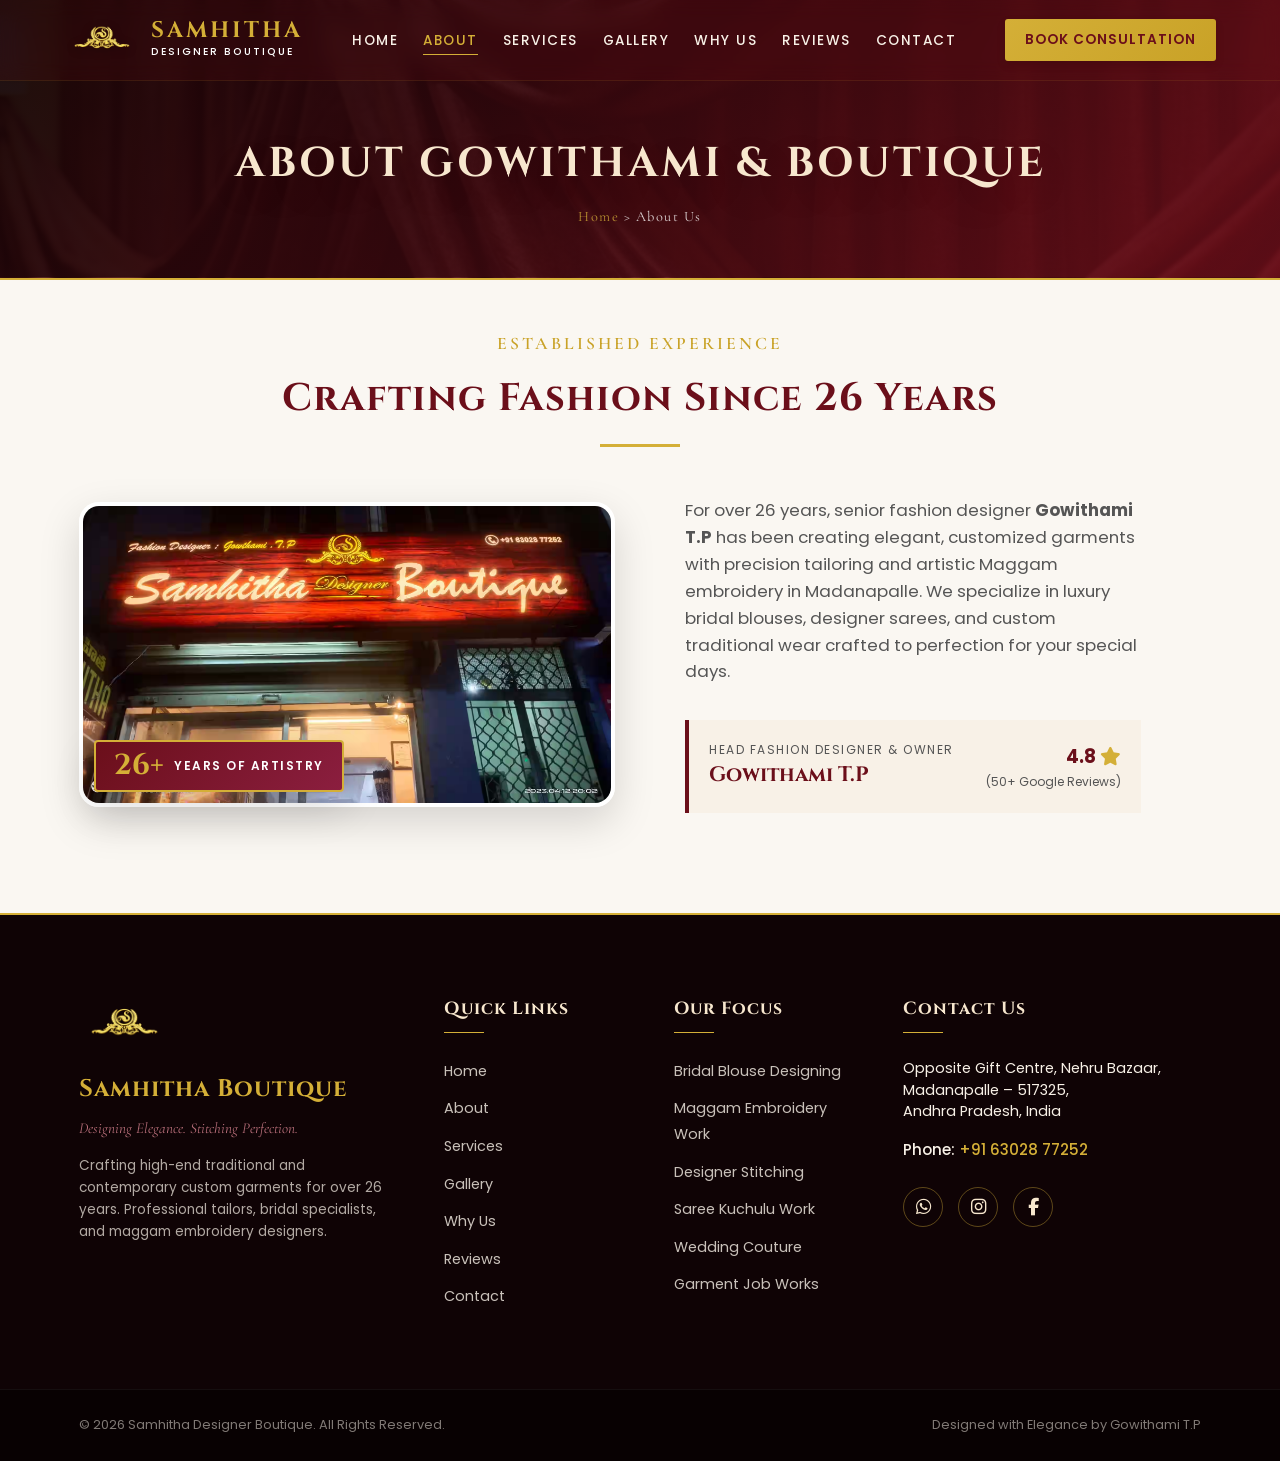
==== about.html @ 04b7d814 "convert site from single-page scroll layout to multi-page architecture with separate files for about" ====
<!DOCTYPE html>
<html lang="en">
<head>
    <meta charset="UTF-8">
    <meta name="viewport" content="width=device-width, initial-scale=1.0">
    <title>About Gowithami T.P & Boutique | Samhitha Designer Boutique</title>
    <meta name="description" content="Discover the story of Gowithami T.P, senior fashion designer with 26+ years of expertise in luxury bridal blouses, designer sarees, and Maggam embroidery.">
    <meta name="keywords" content="Gowithami TP, Samhitha Designer Boutique, Bridal Blouse Madanapalle, Tailors in Madanapalle, Maggam Work, Saree Kuchulu, Embroidery Work Madanapalle">
    <meta name="author" content="Fashion Designer Gowithami T.P">
    
    <!-- Open Graph / Facebook -->
    <meta property="og:type" content="website">
    <meta property="og:url" content="https://www.samhithaboutique.com/about.html">
    <meta property="og:title" content="About Gowithami T.P & Boutique | Samhitha Designer Boutique">
    <meta property="og:description" content="Discover the story of Gowithami T.P, senior fashion designer with 26+ years of expertise in luxury bridal blouses, designer sarees, and Maggam embroidery.">
    <meta property="og:image" content="samhitha-designer-boutique-shop.avif">

    <!-- Fonts -->
    <link rel="preconnect" href="https://fonts.googleapis.com">
    <link rel="preconnect" href="https://fonts.gstatic.com" crossorigin>
    <link href="https://fonts.googleapis.com/css2?family=Cinzel:wght@500;700;900&family=Cormorant+Garamond:ital,wght@0,500;0,600;0,700;1,500&family=Poppins:wght@400;500;600;700&display=swap" rel="stylesheet">
    
    <!-- Font Awesome Icons -->
    <link rel="stylesheet" href="https://cdnjs.cloudflare.com/ajax/libs/font-awesome/6.4.0/css/all.min.css">

    <!-- Custom CSS -->
    <link rel="stylesheet" href="index.css?v=10">

    <!-- Schema Markup (JSON-LD) -->
    <script type="application/ld+json">
    {
      "@context": "https://schema.org",
      "@type": "LocalBusiness",
      "name": "Samhitha Designer Boutique",
      "image": "samhitha-designer-boutique-shop.avif",
      "@id": "https://www.samhithaboutique.com/#boutique",
      "url": "https://www.samhithaboutique.com/",
      "telephone": "+91-63028-77252",
      "priceRange": "$$",
      "address": {
        "@type": "PostalAddress",
        "streetAddress": "Door No., Opposite Gift Centre, Nehru Bazaar",
        "addressLocality": "Madanapalle",
        "addressRegion": "Andhra Pradesh",
        "postalCode": "517325",
        "addressCountry": "IN"
      }
    }
    </script>
</head>
<body>

    <!-- Sticky Navigation Header -->
    <header id="main-header">
        <div class="header-container">
            <div class="logo-area">
                <a href="index.html" class="logo-link" id="logo-anchor">
                    <img src="Logo/Samhitha Logo.png" alt="Samhitha Logo Emblem" class="header-logo" id="main-logo-img">
                    <div class="logo-text">
                        <span class="brand-name">SAMHITHA</span>
                        <span class="brand-sub">DESIGNER BOUTIQUE</span>
                    </div>
                </a>
            </div>
            
            <nav id="desktop-nav">
                <ul>
                    <li><a href="index.html" class="nav-link">Home</a></li>
                    <li><a href="about.html" class="nav-link">About</a></li>
                    <li><a href="services.html" class="nav-link">Services</a></li>
                    <li><a href="gallery.html" class="nav-link">Gallery</a></li>
                    <li><a href="why-us.html" class="nav-link">Why Us</a></li>
                    <li><a href="reviews.html" class="nav-link">Reviews</a></li>
                    <li><a href="contact.html" class="nav-link">Contact</a></li>
                </ul>
            </nav>

            <div class="header-actions">
                <a href="contact.html#booking-form" class="cta-gold-btn header-cta" id="header-book-btn">Book Consultation</a>
                <button class="mobile-menu-toggle" id="mobile-menu-btn" aria-label="Toggle Menu">
                    <span class="bar"></span>
                    <span class="bar"></span>
                    <span class="bar"></span>
                </button>
            </div>
        </div>
    </header>

    <!-- Mobile Navigation Overlay -->
    <div class="mobile-nav-overlay" id="mobile-nav-menu">
        <nav class="mobile-nav-links">
            <a href="index.html" class="mobile-link">Home</a>
            <a href="about.html" class="mobile-link">About</a>
            <a href="services.html" class="mobile-link">Services</a>
            <a href="gallery.html" class="mobile-link">Gallery</a>
            <a href="why-us.html" class="mobile-link">Why Us</a>
            <a href="reviews.html" class="mobile-link">Reviews</a>
            <a href="contact.html" class="mobile-link">Contact</a>
            <a href="contact.html#booking-form" class="mobile-link mobile-cta-link">Book Consultation</a>
        </nav>
    </div>

    <!-- Main Content -->
    <main>
        
        <!-- Page Header -->
        <section class="page-header">
            <div class="container">
                <h1>About Gowithami & Boutique</h1>
                <div class="breadcrumbs">
                    <a href="index.html">Home</a> &gt; <span>About Us</span>
                </div>
            </div>
        </section>

        <!-- About Section -->
        <section class="about-section">
            <div class="container">
                <div class="section-header">
                    <span class="section-subtitle text-center">ESTABLISHED EXPERIENCE</span>
                    <h2 class="section-title text-center">Crafting Fashion Since 26 Years</h2>
                    <div class="title-underline center"></div>
                </div>
                <div class="grid-2-col">
                    <div class="about-images">
                        <img src="samhitha-designer-boutique-shop.avif" alt="Samhitha Designer Boutique Shop Front" class="about-img-main">
                        <div class="experience-card">
                            <span class="exp-number">26+</span>
                            <span class="exp-text">Years of Artistry</span>
                        </div>
                    </div>
                    <div class="about-info">
                        <p class="about-description">
                            For over 26 years, senior fashion designer <strong>Gowithami T.P</strong> has been creating elegant, customized garments with precision tailoring and artistic Maggam embroidery in Madanapalle. We specialize in luxury bridal blouses, designer sarees, and custom traditional wear crafted to perfection for your special days.
                        </p>
                        
                        <div class="designer-signature-card">
                            <div class="designer-details">
                                <span class="designer-title">Head Fashion Designer & Owner</span>
                                <span class="designer-name">Gowithami T.P</span>
                            </div>
                            <div class="designer-rating">
                                <span class="rating-val">4.8 <i class="fa-solid fa-star gold-star"></i></span>
                                <span class="rating-count">(50+ Google Reviews)</span>
                            </div>
                        </div>
                    </div>
                </div>
            </div>
        </section>

    </main>

    <!-- Footer -->
    <footer id="footer">
        <div class="footer-top">
            <div class="container footer-grid">
                
                <!-- Boutique Intro -->
                <div class="footer-col brand-col">
                    <img src="Logo/Samhitha Logo.png" alt="Samhitha Boutique Logo Gold Emblem" class="footer-logo">
                    <h3>Samhitha Boutique</h3>
                    <p class="footer-tagline">Designing Elegance. Stitching Perfection.</p>
                    <p class="footer-desc">Crafting high-end traditional and contemporary custom garments for over 26 years. Professional tailors, bridal specialists, and maggam embroidery designers.</p>
                </div>

                <!-- Quick Links -->
                <div class="footer-col links-col">
                    <h4>Quick Links</h4>
                    <ul>
                        <li><a href="index.html">Home</a></li>
                        <li><a href="about.html">About</a></li>
                        <li><a href="services.html">Services</a></li>
                        <li><a href="gallery.html">Gallery</a></li>
                        <li><a href="why-us.html">Why Us</a></li>
                        <li><a href="reviews.html">Reviews</a></li>
                        <li><a href="contact.html">Contact</a></li>
                    </ul>
                </div>

                <!-- Service Quick Links -->
                <div class="footer-col services-links-col">
                    <h4>Our Focus</h4>
                    <ul>
                        <li><a href="services.html#service-bridal">Bridal Blouse Designing</a></li>
                        <li><a href="services.html#service-embroidery">Maggam Embroidery Work</a></li>
                        <li><a href="services.html#service-stitching">Designer Stitching</a></li>
                        <li><a href="services.html#service-kuchulu">Saree Kuchulu Work</a></li>
                        <li><a href="services.html#service-wedding">Wedding Couture</a></li>
                        <li><a href="services.html#service-jobwork">Garment Job Works</a></li>
                    </ul>
                </div>

                <!-- Socials & Address -->
                <div class="footer-col contact-col">
                    <h4>Contact Us</h4>
                    <p class="footer-address">
                        Opposite Gift Centre, Nehru Bazaar,<br>
                        Madanapalle – 517325,<br>
                        Andhra Pradesh, India
                    </p>
                    <p class="footer-tel">Phone: <a href="tel:+916302877252" class="gold-text">+91 63028 77252</a></p>
                    
                    <div class="footer-socials">
                        <a href="https://wa.me/916302877252" target="_blank" aria-label="WhatsApp" class="social-icon wa-icon"><i class="fa-brands fa-whatsapp"></i></a>
                        <a href="https://www.instagram.com/samhitha_designer_boutique" target="_blank" aria-label="Instagram" class="social-icon ig-icon"><i class="fa-brands fa-instagram"></i></a>
                        <a href="https://www.facebook.com/samhitha_designer_boutique" target="_blank" aria-label="Facebook" class="social-icon fb-icon"><i class="fa-brands fa-facebook-f"></i></a>
                    </div>
                </div>

            </div>
        </div>

        <div class="footer-bottom">
            <div class="container bottom-inner">
                <p class="copyright">&copy; 2026 Samhitha Designer Boutique. All Rights Reserved.</p>
                <p class="designer-credit">Designed with Elegance by Gowithami T.P</p>
            </div>
        </div>
    </footer>

    <!-- Fixed Floating Actions (Mobile & Desktop) -->
    <div class="floating-ctas">
        <!-- Call CTA -->
        <a href="tel:+916302877252" class="float-btn float-call" aria-label="Call Now" id="float-call-btn">
            <i class="fa-solid fa-phone"></i>
            <span class="btn-label">Call Us</span>
        </a>
        
        <!-- WhatsApp CTA -->
        <a href="https://wa.me/916302877252?text=Hi%20Samhitha%20Designer%20Boutique,%20I'm%20interested%20in%20custom%20stitching%20and%20bridal%20work." target="_blank" class="float-btn float-whatsapp" aria-label="WhatsApp Us" id="float-wa-btn">
            <i class="fa-brands fa-whatsapp"></i>
            <span class="btn-label">WhatsApp</span>
        </a>
    </div>

    <!-- Scroll to Top Button -->
    <button class="scroll-to-top" id="scroll-top-btn" aria-label="Scroll to Top"><i class="fa-solid fa-arrow-up"></i></button>

    <!-- Custom JS -->
    <script src="index.js?v=10"></script>
</body>
</html>
---- index.css ----
/* ==========================================
   SAMHITHA DESIGNER BOUTIQUE - STYLE SYSTEM
   ========================================== */

/* --- CSS Variables & Design Tokens --- */
:root {
    /* Color Palette */
    --color-primary-maroon: #6B0F1A;
    --color-royal-burgundy: #7A1E2C;
    --color-wine-red: #8B1E3F;
    
    --color-gold-metallic: #D4AF37;
    --color-gold-champagne: #F7E7CE;
    --color-gold-antique: #C9A227;
    --color-gold-rose: #B76E79;
    
    --color-bg-ivory: #FFF8F0;
    --color-bg-beige: #F8F1E7;
    --color-bg-cream: #FAF7F2;
    
    --color-text-charcoal: #1C1C1C;
    --color-text-muted: #555555;
    --color-text-light: #FFFFFF;
    
    /* Fonts */
    --font-headings: 'Cinzel', 'Playfair Display', serif;
    --font-subheadings: 'Cormorant Garamond', 'Playfair Display', serif;
    --font-body: 'Poppins', 'Montserrat', sans-serif;
    
    /* Layout & Shadows */
    --shadow-soft: 0 4px 20px rgba(0, 0, 0, 0.05);
    --shadow-medium: 0 10px 30px rgba(107, 15, 26, 0.1);
    --shadow-luxury: 0 15px 40px rgba(0, 0, 0, 0.15);
    --border-gold-thin: 1px solid var(--color-gold-metallic);
    --border-gold-thick: 2px solid var(--color-gold-metallic);
    
    /* Animation Speeds */
    --transition-fast: 0.3s ease;
    --transition-slow: 0.5s ease-out;
}

/* --- Resets & Base Styles --- */
* {
    margin: 0;
    padding: 0;
    box-sizing: border-box;
}

html {
    scroll-behavior: smooth;
    scroll-padding-top: 85px; /* Accounts for fixed header when scrolling to anchors */
    font-size: 16px;
    overflow-x: hidden;
}

body {
    font-family: var(--font-body);
    background-color: var(--color-bg-ivory);
    color: var(--color-text-charcoal);
    line-height: 1.6;
    overflow-x: hidden;
}

.container {
    width: 90%;
    max-width: 1200px;
    margin: 0 auto;
    padding: 0 15px;
}

img {
    max-width: 100%;
    height: auto;
    display: block;
}

a {
    text-decoration: none;
    color: inherit;
    transition: var(--transition-fast);
}

button, input, select, textarea {
    font-family: inherit;
}

/* --- Typographical Utilities --- */
h1, h2, h3, h4, h5, h6 {
    font-family: var(--font-headings);
    font-weight: 700;
    letter-spacing: 1px;
}

h2 {
    font-size: 2.2rem;
    color: var(--color-primary-maroon);
}

.section-header {
    margin-bottom: 50px;
}

.section-subtitle {
    font-family: var(--font-subheadings);
    color: var(--color-gold-antique);
    font-size: 1.1rem;
    font-weight: 600;
    letter-spacing: 3px;
    display: block;
    margin-bottom: 10px;
    text-transform: uppercase;
}

.section-title {
    margin-bottom: 15px;
    font-size: 2.4rem;
}

.title-underline {
    width: 80px;
    height: 3px;
    background-color: var(--color-gold-metallic);
    margin-bottom: 20px;
}

.title-underline.center {
    margin-left: auto;
    margin-right: auto;
}

.section-desc {
    max-width: 700px;
    margin: 0 auto;
    color: var(--color-text-muted);
    font-size: 1.05rem;
}

/* Text alignments */
.text-center { text-align: center; }
.text-left { text-align: left; }
.text-right { text-align: right; }
.gold-text { color: var(--color-gold-metallic); }
.required { color: var(--color-wine-red); }
.inline-block { display: inline-block; }
.w-100 { width: 100%; }

/* --- Custom Scrollbar --- */
::-webkit-scrollbar {
    width: 10px;
}
::-webkit-scrollbar-track {
    background: var(--color-bg-beige);
}
::-webkit-scrollbar-thumb {
    background: var(--color-primary-maroon);
    border-radius: 5px;
    border: 2px solid var(--color-bg-beige);
}
::-webkit-scrollbar-thumb:hover {
    background: var(--color-wine-red);
}

/* --- Layout Grids --- */
.grid-2-col {
    display: grid;
    grid-template-columns: repeat(2, 1fr);
    gap: 50px;
    align-items: center;
}

/* --- Buttons Styles --- */
.btn-primary-gold {
    background-color: var(--color-gold-metallic);
    color: var(--color-primary-maroon);
    font-weight: 600;
    padding: 14px 28px;
    border-radius: 4px;
    border: 1px solid var(--color-gold-metallic);
    text-transform: uppercase;
    font-size: 0.9rem;
    letter-spacing: 1px;
    box-shadow: 0 4px 15px rgba(212, 175, 55, 0.2);
    display: inline-flex;
    align-items: center;
    gap: 8px;
    cursor: pointer;
}

.btn-primary-gold:hover {
    background-color: transparent;
    color: var(--color-gold-metallic);
    box-shadow: none;
}

.btn-secondary-wine {
    background-color: var(--color-primary-maroon);
    color: var(--color-text-light);
    font-weight: 500;
    padding: 14px 28px;
    border-radius: 4px;
    border: 1px solid var(--color-primary-maroon);
    text-transform: uppercase;
    font-size: 0.9rem;
    letter-spacing: 1px;
    display: inline-flex;
    align-items: center;
    gap: 8px;
    cursor: pointer;
}

.btn-secondary-wine:hover {
    background-color: transparent;
    color: var(--color-primary-maroon);
}

.btn-secondary-gold {
    background-color: transparent;
    color: var(--color-gold-metallic);
    font-weight: 500;
    padding: 14px 28px;
    border-radius: 4px;
    border: 1px solid var(--color-gold-metallic);
    text-transform: uppercase;
    font-size: 0.9rem;
    letter-spacing: 1px;
    display: inline-flex;
    align-items: center;
    gap: 8px;
    cursor: pointer;
}

.btn-secondary-gold:hover {
    background-color: var(--color-gold-metallic);
    color: var(--color-primary-maroon);
}

.cta-gold-btn {
    background: linear-gradient(135deg, var(--color-gold-metallic) 0%, var(--color-gold-antique) 100%);
    color: var(--color-primary-maroon);
    padding: 10px 20px;
    border-radius: 3px;
    font-size: 0.85rem;
    font-weight: 600;
    text-transform: uppercase;
    letter-spacing: 1px;
    border: none;
    cursor: pointer;
    box-shadow: 0 4px 10px rgba(0,0,0,0.1);
}

.cta-gold-btn:hover {
    filter: brightness(1.1);
    transform: translateY(-2px);
    box-shadow: 0 6px 15px rgba(212, 175, 55, 0.3);
}

/* ==========================================
   1. NAVIGATION HEADER
   ========================================== */
#main-header {
    position: fixed;
    top: 0;
    left: 0;
    width: 100%;
    z-index: 1000;
    transition: var(--transition-slow);
    padding: 15px 0;
    background-color: rgba(107, 15, 26, 0.15);
    backdrop-filter: blur(10px);
    -webkit-backdrop-filter: blur(10px);
    border-bottom: 1px solid rgba(212, 175, 55, 0.1);
}

#main-header.scrolled {
    background-color: rgba(15, 3, 5, 0.95);
    padding: 8px 0;
    box-shadow: var(--shadow-luxury);
    border-bottom: 1px solid var(--color-gold-metallic);
}

.header-container {
    display: flex;
    justify-content: space-between;
    align-items: center;
    width: 90%;
    max-width: 1200px;
    margin: 0 auto;
}

.logo-area .logo-link {
    display: flex;
    align-items: center;
    gap: 12px;
}

.header-logo {
    height: 50px;
    width: auto;
    filter: drop-shadow(0 2px 5px rgba(0,0,0,0.3));
    transition: var(--transition-fast);
}

#main-header.scrolled .header-logo {
    height: 42px;
}

.logo-text {
    display: flex;
    flex-direction: column;
}

.brand-name {
    font-family: var(--font-headings);
    color: var(--color-gold-metallic);
    font-size: 1.4rem;
    font-weight: 700;
    letter-spacing: 3px;
    line-height: 1;
}

.brand-sub {
    color: var(--color-text-light);
    font-size: 0.65rem;
    letter-spacing: 2px;
    font-weight: 500;
    margin-top: 3px;
}

/* Desktop Menu */
#desktop-nav ul {
    display: flex;
    list-style: none;
    gap: 25px;
}

.nav-link {
    color: var(--color-bg-beige);
    font-size: 0.85rem;
    font-weight: 500;
    text-transform: uppercase;
    letter-spacing: 1.5px;
    padding: 5px 0;
    position: relative;
}

.nav-link:hover, .nav-link.active {
    color: var(--color-gold-metallic);
}

.nav-link::after {
    content: '';
    position: absolute;
    bottom: 0;
    left: 0;
    width: 0;
    height: 1px;
    background-color: var(--color-gold-metallic);
    transition: var(--transition-fast);
}

.nav-link:hover::after, .nav-link.active::after {
    width: 100%;
}

.header-actions {
    display: flex;
    align-items: center;
    gap: 15px;
}

/* Hamburger Icon */
.mobile-menu-toggle {
    display: none;
    background: none;
    border: none;
    cursor: pointer;
    flex-direction: column;
    gap: 6px;
    padding: 5px;
}

.mobile-menu-toggle .bar {
    width: 25px;
    height: 2px;
    background-color: var(--color-gold-metallic);
    transition: var(--transition-fast);
}

/* Mobile Nav Menu Overlay */
.mobile-nav-overlay {
    position: fixed;
    top: 0;
    right: -100%;
    width: 80%;
    max-width: 320px;
    height: 100vh;
    background-color: rgba(15, 3, 5, 0.98);
    z-index: 999;
    box-shadow: -5px 0 30px rgba(0,0,0,0.5);
    display: flex;
    flex-direction: column;
    justify-content: center;
    padding: 50px 30px;
    transition: right 0.4s cubic-bezier(0.16, 1, 0.3, 1);
    border-left: 1px solid var(--color-gold-metallic);
}

.mobile-nav-overlay.open {
    right: 0;
}

.mobile-nav-links {
    display: flex;
    flex-direction: column;
    gap: 25px;
}

.mobile-link {
    color: var(--color-bg-beige);
    font-size: 1.1rem;
    font-weight: 500;
    text-transform: uppercase;
    letter-spacing: 2px;
}

.mobile-link:hover {
    color: var(--color-gold-metallic);
    padding-left: 8px;
}

.mobile-cta-link {
    margin-top: 20px;
    color: var(--color-gold-metallic);
    border: 1px solid var(--color-gold-metallic);
    padding: 12px;
    text-align: center;
    border-radius: 4px;
}

.mobile-cta-link:hover {
    background-color: var(--color-gold-metallic);
    color: var(--color-primary-maroon);
}

/* ==========================================
   2. HERO SECTION
   ========================================== */
.hero-section {
    position: relative;
    height: 100vh;
    min-height: 650px;
    display: flex;
    align-items: center;
    justify-content: center;
    background-image: url('hero_silk_bg.png');
    background-size: cover;
    background-position: center;
    background-attachment: fixed;
    color: var(--color-text-light);
    text-align: center;
}

.hero-bg-overlay {
    position: absolute;
    top: 0;
    left: 0;
    width: 100%;
    height: 100%;
    background: linear-gradient(135deg, rgba(15, 3, 5, 0.9) 0%, rgba(107, 15, 26, 0.75) 50%, rgba(15, 3, 5, 0.95) 100%);
    z-index: 1;
}

.hero-content {
    position: relative;
    z-index: 2;
    padding-top: 0;
}

.hero-badge {
    display: inline-flex;
    align-items: center;
    gap: 15px;
    margin-bottom: 25px;
}

.hero-badge .gold-line {
    width: 40px;
    height: 1px;
    background-color: var(--color-gold-metallic);
}

.hero-badge .badge-text {
    font-family: var(--font-subheadings);
    font-size: 1.15rem;
    color: var(--color-gold-champagne);
    letter-spacing: 2px;
    font-style: italic;
}

.hero-title {
    font-size: 3.8rem;
    font-weight: 900;
    line-height: 1.15;
    margin-bottom: 10px;
    color: var(--color-text-light);
    text-shadow: 0 4px 15px rgba(0,0,0,0.6);
    background: linear-gradient(to right, #ffffff 30%, var(--color-gold-champagne) 100%);
    -webkit-background-clip: text;
    -webkit-text-fill-color: transparent;
}

.hero-subheadline {
    font-family: var(--font-subheadings);
    font-size: 1.8rem;
    color: var(--color-gold-metallic);
    letter-spacing: 3px;
    font-style: italic;
    margin-bottom: 25px;
    text-shadow: 0 2px 4px rgba(0,0,0,0.4);
}

.hero-divider {
    margin-bottom: 25px;
}

.gold-gem {
    color: var(--color-gold-metallic);
    font-size: 1.4rem;
    position: relative;
    animation: pulseGold 2s infinite alternate;
}

.hero-desc {
    max-width: 750px;
    margin: 0 auto 40px auto;
    font-size: 1.05rem;
    letter-spacing: 1.5px;
    color: var(--color-bg-beige);
    text-transform: uppercase;
}

.hero-buttons {
    display: flex;
    justify-content: center;
    gap: 20px;
    flex-wrap: wrap;
}

.hero-scroll-indicator {
    position: absolute;
    bottom: 30px;
    left: 50%;
    transform: translateX(-50%);
    z-index: 2;
}

/* Mouse Icon scroll */
.mouse-icon {
    width: 26px;
    height: 45px;
    border: 2px solid var(--color-gold-metallic);
    border-radius: 15px;
    display: block;
    position: relative;
}

.mouse-icon .wheel {
    width: 4px;
    height: 8px;
    background-color: var(--color-gold-metallic);
    border-radius: 2px;
    position: absolute;
    top: 8px;
    left: 50%;
    transform: translateX(-50%);
    animation: scrollMouse 1.5s infinite;
}

/* Animations */
@keyframes scrollMouse {
    0% { opacity: 1; top: 8px; }
    100% { opacity: 0; top: 18px; }
}

@keyframes pulseGold {
    0% { transform: scale(1); filter: drop-shadow(0 0 2px var(--color-gold-metallic)); }
    100% { transform: scale(1.15); filter: drop-shadow(0 0 10px var(--color-gold-metallic)); }
}

/* ==========================================
   3. ABOUT SECTION
   ========================================== */
.about-section {
    padding: 50px 0 100px 0; /* Balanced padding */
    background-color: var(--color-bg-cream);
}

.about-section .grid-2-col {
    grid-template-columns: repeat(2, 1fr); /* Equal 50% 50% columns */
    gap: 50px;
    align-items: center; /* Vertically center content */
}

.about-images {
    position: relative;
    width: 100%;
    height: auto; /* Let container adapt to image's original aspect ratio */
}

.about-img-main {
    width: 100%;
    height: auto; /* Maintain original image aspect ratio (no crop, no stretch) */
    display: block;
    border: 4px solid #ffffff;
    border-radius: 20px; /* Luxury rounded corners */
    box-shadow: var(--shadow-luxury);
}

.experience-card {
    position: absolute;
    bottom: 15px; /* Shifted to overlay and hide the mobile watermark */
    left: 15px;   /* Shifted inside the image boundary to cover the watermark text */
    background: linear-gradient(135deg, var(--color-primary-maroon) 0%, var(--color-wine-red) 100%);
    color: var(--color-text-light);
    border: 2px solid var(--color-gold-metallic);
    padding: 10px 18px; /* Compact, smaller padding */
    z-index: 4;
    display: flex;
    align-items: center;
    gap: 10px;
    box-shadow: var(--shadow-luxury);
    border-radius: 4px;
}

.exp-number {
    font-family: var(--font-headings);
    font-size: 1.8rem; /* Smaller font size */
    font-weight: 700;
    color: var(--color-gold-metallic);
    line-height: 1;
}

.exp-text {
    font-size: 0.75rem; /* Smaller description label */
    text-transform: uppercase;
    letter-spacing: 1.5px;
    font-weight: 600;
    line-height: 1.2;
}

.about-info {
    padding-left: 20px;
    padding-right: 60px; /* Safe margin from the right side to prevent text overlap with floating CTAs */
}

.about-description {
    margin-bottom: 20px;
    font-size: 1.05rem;
    color: var(--color-text-muted);
}

.designer-signature-card {
    margin-top: 35px;
    padding: 20px;
    background-color: var(--color-bg-beige);
    border-left: 4px solid var(--color-primary-maroon);
    display: flex;
    justify-content: space-between;
    align-items: center;
    flex-wrap: wrap;
    gap: 15px;
}

.designer-details {
    display: flex;
    flex-direction: column;
}

.designer-title {
    font-size: 0.75rem;
    text-transform: uppercase;
    color: var(--color-text-muted);
    letter-spacing: 1.5px;
}

.designer-name {
    font-family: var(--font-headings);
    font-size: 1.3rem;
    color: var(--color-primary-maroon);
    font-weight: 700;
}

.designer-rating {
    display: flex;
    flex-direction: column;
    align-items: flex-end;
}

.rating-val {
    font-weight: 700;
    font-size: 1.15rem;
    color: var(--color-primary-maroon);
}

.gold-star {
    color: var(--color-gold-metallic);
}

.rating-count {
    font-size: 0.75rem;
    color: var(--color-text-muted);
}

/* ==========================================
   4. SERVICES SECTION
   ========================================== */
.services-section {
    padding: 100px 0;
    background-color: var(--color-bg-ivory);
}

.services-grid {
    display: grid;
    grid-template-columns: repeat(auto-fit, minmax(260px, 1fr));
    gap: 30px;
    margin-top: 50px;
}

.service-card {
    background-color: var(--color-bg-cream);
    border: 1px solid rgba(212, 175, 55, 0.15);
    padding: 35px 25px;
    border-radius: 4px;
    transition: var(--transition-slow);
    position: relative;
    overflow: hidden;
    box-shadow: var(--shadow-soft);
}

.service-card:hover {
    transform: translateY(-8px);
    box-shadow: var(--shadow-medium);
    border-color: var(--color-gold-metallic);
}

.service-icon-box {
    width: 60px;
    height: 60px;
    border-radius: 50%;
    background-color: rgba(107, 15, 26, 0.05);
    display: flex;
    align-items: center;
    justify-content: center;
    margin-bottom: 25px;
    transition: var(--transition-fast);
}

.service-card:hover .service-icon-box {
    background-color: var(--color-primary-maroon);
}

.gold-icon {
    font-size: 1.6rem;
    color: var(--color-primary-maroon);
    transition: var(--transition-fast);
}

.service-card:hover .gold-icon {
    color: var(--color-gold-metallic);
}

.service-card h3 {
    font-size: 1.25rem;
    color: var(--color-primary-maroon);
    margin-bottom: 15px;
}

.service-card p {
    font-size: 0.9rem;
    color: var(--color-text-muted);
}

.card-gold-border {
    position: absolute;
    bottom: 0;
    left: 0;
    width: 0;
    height: 3px;
    background: linear-gradient(90deg, var(--color-gold-metallic) 0%, var(--color-gold-antique) 100%);
    transition: var(--transition-slow);
}

.service-card:hover .card-gold-border {
    width: 100%;
}

/* ==========================================
   5. WEDDING COUTURE SHOWCASE BANNER
   ========================================== */
.wedding-showcase-banner {
    position: relative;
    padding: 100px 0;
    background-image: url('hero_silk_bg.png');
    background-size: cover;
    background-position: center;
    color: var(--color-text-light);
    overflow: hidden;
}

.banner-overlay {
    position: absolute;
    top: 0;
    left: 0;
    width: 100%;
    height: 100%;
    background: linear-gradient(135deg, rgba(15, 3, 5, 0.97) 0%, rgba(122, 30, 44, 0.9) 100%);
    z-index: 1;
}

.banner-inner {
    position: relative;
    z-index: 2;
    display: grid;
    grid-template-columns: 1.2fr 0.8fr;
    gap: 50px;
    align-items: center;
}

.showcase-content .gold-badge {
    background-color: var(--color-gold-metallic);
    color: var(--color-primary-maroon);
    font-size: 0.75rem;
    padding: 5px 12px;
    font-weight: 700;
    letter-spacing: 2px;
    border-radius: 2px;
    display: inline-block;
    margin-bottom: 20px;
}

.showcase-content h2 {
    color: var(--color-text-light);
    font-size: 2.3rem;
    margin-bottom: 20px;
    line-height: 1.3;
}

.showcase-content p {
    color: var(--color-bg-beige);
    font-size: 1.05rem;
    margin-bottom: 30px;
    max-width: 650px;
}

.showcase-features {
    display: flex;
    flex-wrap: wrap;
    gap: 20px;
    margin-bottom: 40px;
}

.feat-item {
    font-size: 0.95rem;
    font-weight: 500;
    display: flex;
    align-items: center;
    gap: 8px;
}

.showcase-image-box {
    position: relative;
    border: 4px solid var(--color-gold-metallic);
    border-radius: 4px;
    overflow: hidden;
    box-shadow: var(--shadow-luxury);
    height: 380px;
}

.showcase-img {
    width: 100%;
    height: 100%;
    object-fit: cover;
    transition: var(--transition-slow);
}

.showcase-image-box:hover .showcase-img {
    transform: scale(1.05);
}

/* ==========================================
   6. GALLERY (MASONRY PINTEREST LAYOUT)
   ========================================== */
.gallery-section {
    padding: 100px 0;
    background-color: var(--color-bg-cream);
}

/* Filters */
.gallery-filters {
    display: flex;
    justify-content: center;
    flex-wrap: wrap;
    gap: 12px;
    margin-bottom: 50px;
}

.filter-btn {
    background: none;
    border: 1px solid rgba(122, 30, 44, 0.2);
    color: var(--color-royal-burgundy);
    padding: 10px 22px;
    border-radius: 3px;
    font-size: 0.85rem;
    font-weight: 500;
    letter-spacing: 1px;
    cursor: pointer;
    text-transform: uppercase;
    transition: var(--transition-fast);
}

.filter-btn:hover, .filter-btn.active {
    background-color: var(--color-royal-burgundy);
    color: var(--color-text-light);
    border-color: var(--color-royal-burgundy);
}

/* Masonry Columns */
.gallery-masonry {
    column-count: 3;
    column-gap: 25px;
}

.gallery-item {
    display: inline-block;
    width: 100%;
    margin-bottom: 25px;
    position: relative;
    overflow: hidden;
    border: 1px solid rgba(212, 175, 55, 0.15);
    border-radius: 4px;
    box-shadow: var(--shadow-soft);
    background-color: #ffffff;
    break-inside: avoid;
    transition: opacity var(--transition-slow), transform var(--transition-slow);
}

.gallery-item.hidden {
    opacity: 0;
    transform: scale(0.8);
    position: absolute;
    pointer-events: none;
    visibility: hidden;
}

.gallery-img {
    width: 100%;
    height: auto;
    object-fit: cover;
    display: block;
    transition: var(--transition-slow);
}

.gallery-item:hover .gallery-img {
    transform: scale(1.08);
}

/* Overlay Details on Hover */
.item-overlay {
    position: absolute;
    top: 0;
    left: 0;
    width: 100%;
    height: 100%;
    background: linear-gradient(to top, rgba(15, 3, 5, 0.9) 0%, rgba(107, 15, 26, 0.4) 100%);
    opacity: 0;
    display: flex;
    flex-direction: column;
    justify-content: flex-end;
    padding: 25px;
    transition: var(--transition-fast);
    z-index: 2;
}

.gallery-item:hover .item-overlay {
    opacity: 1;
}

.item-category {
    font-family: var(--font-subheadings);
    color: var(--color-gold-champagne);
    font-size: 0.9rem;
    font-style: italic;
    margin-bottom: 5px;
}

.item-title {
    color: var(--color-text-light);
    font-size: 1.2rem;
    font-weight: 600;
}

.zoom-btn {
    position: absolute;
    top: 20px;
    right: 20px;
    width: 40px;
    height: 40px;
    background-color: var(--color-gold-metallic);
    border: none;
    border-radius: 50%;
    color: var(--color-primary-maroon);
    display: flex;
    align-items: center;
    justify-content: center;
    font-size: 1.1rem;
    cursor: pointer;
    box-shadow: 0 4px 10px rgba(0,0,0,0.3);
    transform: scale(0.8);
    opacity: 0;
    transition: var(--transition-fast);
}

.gallery-item:hover .zoom-btn {
    transform: scale(1);
    opacity: 1;
}

.zoom-btn:hover {
    background-color: #ffffff;
    color: var(--color-primary-maroon);
}

/* ==========================================
   7. CUSTOM LIGHTBOX MODAL
   ========================================== */
.lightbox-modal {
    position: fixed;
    top: 0;
    left: 0;
    width: 100%;
    height: 100%;
    background-color: rgba(10, 3, 5, 0.95);
    z-index: 1001;
    display: none;
    align-items: center;
    justify-content: center;
}

.lightbox-modal.active {
    display: flex;
}

.lightbox-close {
    position: absolute;
    top: 30px;
    right: 40px;
    background: none;
    border: none;
    color: var(--color-gold-champagne);
    font-size: 3rem;
    cursor: pointer;
    z-index: 1002;
    transition: var(--transition-fast);
}

.lightbox-close:hover {
    color: var(--color-gold-metallic);
    transform: rotate(90deg);
}

.lightbox-arrow {
    position: absolute;
    top: 50%;
    transform: translateY(-50%);
    background: none;
    border: none;
    color: var(--color-gold-champagne);
    font-size: 2.5rem;
    cursor: pointer;
    padding: 20px;
    z-index: 1002;
    transition: var(--transition-fast);
}

.lightbox-arrow:hover {
    color: var(--color-gold-metallic);
    background-color: rgba(255, 255, 255, 0.05);
}

.arrow-left { left: 40px; }
.arrow-right { right: 40px; }

.lightbox-content {
    max-width: 80%;
    max-height: 80%;
    display: flex;
    flex-direction: column;
    align-items: center;
}

.lightbox-img {
    max-width: 100%;
    max-height: 70vh;
    object-fit: contain;
    border: 3px solid var(--color-gold-metallic);
    border-radius: 2px;
    animation: zoomIn 0.3s ease;
}

.lightbox-caption {
    color: var(--color-gold-champagne);
    margin-top: 15px;
    font-family: var(--font-headings);
    font-size: 1.25rem;
    text-align: center;
    letter-spacing: 1px;
}

@keyframes zoomIn {
    from { transform: scale(0.9); opacity: 0; }
    to { transform: scale(1); opacity: 1; }
}

/* ==========================================
   8. WHY CHOOSE US
   ========================================== */
.why-choose-section {
    padding: 100px 0;
    background-color: var(--color-bg-ivory);
}

.why-grid {
    display: grid;
    grid-template-columns: repeat(auto-fit, minmax(220px, 1fr));
    gap: 30px;
    margin-top: 50px;
}

.why-card {
    background-color: var(--color-bg-cream);
    border: 1px solid rgba(212, 175, 55, 0.1);
    padding: 30px;
    text-align: center;
    border-radius: 4px;
    transition: var(--transition-fast);
}

.why-card:hover {
    border-color: var(--color-gold-metallic);
    box-shadow: var(--shadow-medium);
}

.why-icon {
    width: 50px;
    height: 50px;
    background-color: var(--color-primary-maroon);
    color: var(--color-gold-metallic);
    font-size: 1.3rem;
    border-radius: 50%;
    display: flex;
    align-items: center;
    justify-content: center;
    margin: 0 auto 20px auto;
}

.why-card h4 {
    font-size: 1.15rem;
    color: var(--color-primary-maroon);
    margin-bottom: 12px;
}

.why-card p {
    font-size: 0.85rem;
    color: var(--color-text-muted);
}

/* ==========================================
   9. TESTIMONIALS SECTION
   ========================================== */
.testimonials-section {
    padding: 100px 0;
    background-color: var(--color-bg-beige);
}

.testimonials-grid {
    display: grid;
    grid-template-columns: repeat(auto-fit, minmax(260px, 1fr));
    gap: 30px;
    margin-top: 50px;
}

.testimonial-card {
    background-color: #ffffff;
    border: 1px solid rgba(107, 15, 26, 0.05);
    padding: 35px;
    border-radius: 4px;
    box-shadow: var(--shadow-soft);
    position: relative;
}

.quote-icon {
    position: absolute;
    top: 30px;
    right: 35px;
    font-size: 1.8rem;
    color: rgba(107, 15, 26, 0.08);
}

.rating-stars {
    color: var(--color-gold-metallic);
    font-size: 0.95rem;
    margin-bottom: 20px;
}

.review-text {
    font-size: 0.95rem;
    color: var(--color-text-muted);
    font-style: italic;
    margin-bottom: 25px;
}

.client-info {
    display: flex;
    flex-direction: column;
    border-top: 1px solid rgba(0,0,0,0.06);
    padding-top: 15px;
}

.client-name {
    font-family: var(--font-headings);
    font-size: 1rem;
    font-weight: 600;
    color: var(--color-primary-maroon);
}

.client-tag {
    font-size: 0.75rem;
    color: var(--color-text-muted);
    text-transform: uppercase;
    letter-spacing: 1px;
    margin-top: 3px;
}

/* ==========================================
   10. CONTACT SECTION & BOOKING FORM
   ========================================== */
.contact-section {
    padding: 100px 0;
    background-color: var(--color-bg-cream);
}

.contact-layout {
    margin-top: 50px;
    align-items: stretch;
}

/* Left details panel */
.contact-info-panel {
    background-color: var(--color-primary-maroon);
    color: var(--color-text-light);
    padding: 50px;
    border-radius: 4px;
    border: 1px solid var(--color-gold-metallic);
    display: flex;
    flex-direction: column;
    justify-content: space-between;
}

.info-header h3 {
    font-size: 1.8rem;
    color: var(--color-gold-champagne);
    margin-bottom: 10px;
}

.info-header p {
    color: var(--color-bg-beige);
    font-size: 0.95rem;
}

.contact-details-list {
    margin: 40px 0;
    display: flex;
    flex-direction: column;
    gap: 30px;
}

.contact-detail-item {
    display: flex;
    align-items: flex-start;
    gap: 20px;
}

.detail-icon {
    width: 45px;
    height: 45px;
    background-color: rgba(255, 255, 255, 0.08);
    border: 1px solid var(--color-gold-metallic);
    border-radius: 50%;
    display: flex;
    align-items: center;
    justify-content: center;
    color: var(--color-gold-metallic);
    font-size: 1.15rem;
    flex-shrink: 0;
}

.detail-text {
    display: flex;
    flex-direction: column;
}

.detail-label {
    font-size: 0.75rem;
    text-transform: uppercase;
    color: var(--color-gold-champagne);
    letter-spacing: 1px;
}

.detail-value {
    font-size: 1rem;
    color: var(--color-text-light);
    font-weight: 500;
    margin-top: 3px;
}

.gold-hover-link:hover {
    color: var(--color-gold-metallic);
}

.info-actions {
    margin-top: 10px;
}

/* Right form panel */
.contact-form-panel {
    background-color: #ffffff;
    border: 1px solid rgba(107, 15, 26, 0.1);
    padding: 50px;
    border-radius: 4px;
    box-shadow: var(--shadow-medium);
}

.form-header h3 {
    font-size: 1.8rem;
    color: var(--color-primary-maroon);
    margin-bottom: 10px;
}

.form-header p {
    color: var(--color-text-muted);
    font-size: 0.95rem;
    margin-bottom: 30px;
}

/* Form Styles */
.form-group-row {
    display: grid;
    grid-template-columns: repeat(2, 1fr);
    gap: 20px;
    margin-bottom: 20px;
}

.form-group {
    margin-bottom: 20px;
}

.form-group label {
    display: block;
    font-size: 0.85rem;
    font-weight: 600;
    color: var(--color-primary-maroon);
    margin-bottom: 8px;
    text-transform: uppercase;
    letter-spacing: 1px;
}

.form-group input, 
.form-group select, 
.form-group textarea {
    width: 100%;
    padding: 12px 15px;
    background-color: var(--color-bg-ivory);
    border: 1px solid rgba(107, 15, 26, 0.15);
    border-radius: 4px;
    font-size: 0.95rem;
    color: var(--color-text-charcoal);
    transition: var(--transition-fast);
}

.form-group input:focus, 
.form-group select:focus, 
.form-group textarea:focus {
    outline: none;
    border-color: var(--color-gold-metallic);
    background-color: #ffffff;
    box-shadow: 0 0 8px rgba(212, 175, 55, 0.2);
}

/* Interactive Map block */
.map-container-wrap {
    margin-top: 80px;
}

.map-title {
    font-size: 1.6rem;
    color: var(--color-primary-maroon);
    margin-bottom: 30px;
}

.map-frame-wrapper {
    box-shadow: var(--shadow-luxury);
    border-radius: 4px;
    overflow: hidden;
}

/* ==========================================
   11. FOOTER
   ========================================== */
#footer {
    background-color: #0f0305;
    color: var(--color-bg-beige);
    border-top: 2px solid var(--color-gold-metallic);
}

.footer-top {
    padding: 80px 0;
}

.footer-grid {
    display: grid;
    grid-template-columns: 1.2fr 0.7fr 0.7fr 1.1fr;
    gap: 40px;
}

.footer-col h3 {
    color: var(--color-gold-metallic);
    font-size: 1.5rem;
    margin-bottom: 8px;
}

.footer-col h4 {
    color: var(--color-gold-champagne);
    font-size: 1.1rem;
    margin-bottom: 25px;
    position: relative;
    padding-bottom: 10px;
}

.footer-col h4::after {
    content: '';
    position: absolute;
    bottom: 0;
    left: 0;
    width: 40px;
    height: 1px;
    background-color: var(--color-gold-metallic);
}

.footer-logo {
    height: 60px;
    width: auto;
    margin-bottom: 15px;
}

.footer-tagline {
    font-family: var(--font-subheadings);
    font-style: italic;
    color: var(--color-gold-rose);
    font-size: 0.95rem;
    margin-bottom: 15px;
}

.footer-desc {
    font-size: 0.85rem;
    color: rgba(248, 241, 231, 0.7);
}

.footer-col ul {
    list-style: none;
    display: flex;
    flex-direction: column;
    gap: 12px;
}

.footer-col ul a {
    font-size: 0.9rem;
    color: rgba(248, 241, 231, 0.8);
}

.footer-col ul a:hover {
    color: var(--color-gold-metallic);
    padding-left: 5px;
}

.footer-address {
    font-size: 0.9rem;
    line-height: 1.5;
    margin-bottom: 15px;
}

.footer-tel {
    font-size: 0.95rem;
    font-weight: 500;
}

.footer-socials {
    display: flex;
    gap: 15px;
    margin-top: 25px;
}

.social-icon {
    width: 40px;
    height: 40px;
    border-radius: 50%;
    border: 1px solid rgba(212, 175, 55, 0.4);
    display: flex;
    align-items: center;
    justify-content: center;
    color: var(--color-gold-champagne);
    font-size: 1.1rem;
    transition: var(--transition-fast);
}

.social-icon:hover {
    border-color: var(--color-gold-metallic);
    color: var(--color-primary-maroon);
    transform: translateY(-3px);
}

.wa-icon:hover { background-color: #25D366; border-color: #25D366; }
.ig-icon:hover { background-color: #E1306C; border-color: #E1306C; }
.fb-icon:hover { background-color: #1877F2; border-color: #1877F2; }

.footer-bottom {
    background-color: #080102;
    border-top: 1px solid rgba(255, 255, 255, 0.05);
    padding: 25px 0;
}

.bottom-inner {
    display: flex;
    justify-content: space-between;
    align-items: center;
    flex-wrap: wrap;
    gap: 15px;
    font-size: 0.8rem;
    color: rgba(248, 241, 231, 0.5);
}

/* ==========================================
   12. FLOATING ACTIONS (WHATSAPP & CALL) & SCROLL TO TOP
   ========================================== */
.floating-ctas {
    position: fixed;
    bottom: 30px;
    right: 30px;
    display: flex;
    flex-direction: column;
    gap: 15px;
    z-index: 998;
    opacity: 0;
    visibility: hidden;
    transition: opacity 0.3s ease, visibility 0.3s ease;
}

.floating-ctas.active {
    opacity: 1;
    visibility: visible;
}

.float-btn {
    display: flex;
    align-items: center;
    gap: 10px;
    padding: 12px;
    border-radius: 50px;
    color: #ffffff;
    box-shadow: 0 4px 15px rgba(0,0,0,0.3);
    font-weight: 600;
    font-size: 0.9rem;
    overflow: hidden;
    max-width: 48px;
    transition: max-width 0.4s ease, padding 0.3s ease, transform 0.2s ease;
    white-space: nowrap;
}

.float-btn i {
    font-size: 1.5rem;
    width: 24px;
    text-align: center;
}

.btn-label {
    opacity: 0;
    transition: opacity 0.3s ease;
}

.float-btn:hover {
    max-width: 200px;
    padding: 12px 20px;
    transform: translateY(-3px);
}

.float-btn:hover .btn-label {
    opacity: 1;
}

.float-call {
    background: linear-gradient(135deg, var(--color-primary-maroon) 0%, var(--color-wine-red) 100%);
    border: 1px solid var(--color-gold-metallic);
}

.float-whatsapp {
    background-color: #25D366;
}

/* Scroll to Top */
.scroll-to-top {
    position: fixed;
    bottom: 160px; /* Stacked above Call and WhatsApp buttons */
    right: 30px;   /* Unified right-side control column */
    width: 45px;
    height: 45px;
    background-color: var(--color-gold-metallic);
    color: var(--color-primary-maroon);
    border: none;
    border-radius: 50%;
    display: flex;
    align-items: center;
    justify-content: center;
    font-size: 1.2rem;
    cursor: pointer;
    box-shadow: 0 4px 12px rgba(0,0,0,0.25);
    opacity: 0;
    visibility: hidden;
    z-index: 998;
    transition: opacity 0.3s ease, visibility 0.3s ease, transform 0.2s ease;
}

.scroll-to-top.active {
    opacity: 1;
    visibility: visible;
}

.scroll-to-top:hover {
    transform: translateY(-4px);
    background-color: #ffffff;
}

/* ==========================================
   13. SCROLL REVEAL ANIMATIONS
   ========================================== */
.scroll-reveal {
    opacity: 0;
    transform: translateY(40px);
    transition: opacity 0.8s ease-out, transform 0.8s ease-out;
}

.scroll-reveal.revealed {
    opacity: 1;
    transform: translateY(0);
}

/* Initial Load Animations */
.animate-fade-in {
    opacity: 0;
    animation: fadeIn 1.2s forwards 0.2s;
}

.animate-slide-up {
    opacity: 0;
    transform: translateY(30px);
    animation: slideUp 1s forwards 0.4s;
}

.hero-buttons.animate-slide-up {
    animation-delay: 0.6s;
}

@keyframes fadeIn {
    to { opacity: 1; }
}

@keyframes slideUp {
    to {
        opacity: 1;
        transform: translateY(0);
    }
}

/* ==========================================
   14. RESPONSIVE MEDIA QUERIES
   ========================================== */

/* Large screens and Desktops (up to 1200px) */
@media (max-width: 1200px) {
    h1.hero-title { font-size: 3.2rem; }
    .gallery-masonry { column-count: 3; }
    .footer-grid {
        grid-template-columns: repeat(2, 1fr);
        gap: 30px;
    }
}

/* Tablets (up to 992px) */
@media (max-width: 992px) {
    .grid-2-col {
        grid-template-columns: 1fr;
        gap: 40px;
    }

    .about-section .grid-2-col {
        grid-template-columns: 1fr;
    }

    .about-images {
        height: auto;
        max-width: 500px;
        margin: 0 auto; /* Center the image container on mobile/tablets */
    }

    .experience-card {
        left: 15px;
        bottom: 0; /* Position badge at the bottom edge of the image */
    }
    
    .about-info {
        padding-left: 0;
        padding-right: 0;
        margin-top: 20px;
    }
    
    /* Removed overlapping image absolute height overrides */
    
    .banner-inner {
        grid-template-columns: 1fr;
        gap: 30px;
    }
    
    .showcase-image-box {
        max-width: 500px;
        margin: 0 auto;
        height: 300px;
    }
    
    .gallery-masonry { column-count: 2; }
    
    .contact-info-panel {
        padding: 35px;
    }
    .contact-form-panel {
        padding: 35px;
    }
}

/* Mobile & Portrait viewports (up to 768px) */
@media (max-width: 768px) {
    h1.hero-title { font-size: 2.3rem; }
    .hero-subheadline { font-size: 1.3rem; }
    .hero-badge .badge-text { font-size: 0.95rem; }
    .hero-badge .gold-line { display: none; } /* Hide gold lines on mobile to let text wrap cleanly */
    .hero-desc { font-size: 0.9rem; margin-bottom: 30px; }
    .hero-buttons { gap: 10px; }
    .btn-primary-gold, .btn-secondary-wine, .btn-secondary-gold {
        padding: 12px 20px;
        font-size: 0.8rem;
    }
    
    .mobile-menu-toggle {
        display: flex;
    }
    
    #desktop-nav, .header-cta {
        display: none;
    }
    
    .about-section, .services-section, .wedding-showcase-banner, .gallery-section, .why-choose-section, .testimonials-section, .contact-section {
        padding: 95px 0 60px 0; /* Increased top padding to clear the fixed mobile header */
    }
    
    h2.section-title { font-size: 1.8rem; }
    
    .about-images {
        height: auto;
        margin: 0 auto;
    }
    
    .about-img-main {
        aspect-ratio: 1.5; /* Avoid a thin compressed look by making the image slightly taller (3:2) */
        object-fit: cover;
    }
    
    .experience-card {
        left: 15px;
        bottom: 0; /* Position badge at the bottom edge of the image */
    }
    
    .form-group-row {
        grid-template-columns: 1fr;
        gap: 0;
    }
    
    .footer-grid {
        grid-template-columns: 1fr;
        gap: 30px;
    }
    
    .footer-col h4 {
        margin-bottom: 15px;
    }
    
    /* Modify floating CTAs for mobile to make it less intrusive */
    .floating-ctas {
        right: 15px;
        bottom: 15px;
        gap: 10px;
    }
    .scroll-to-top {
        right: 15px;
        left: auto;
        bottom: 135px; /* Stacked above Call and WhatsApp on mobile */
        width: 40px;
        height: 40px;
    }
}

/* Small Mobiles (up to 480px) */
@media (max-width: 480px) {
    h1.hero-title { font-size: 1.9rem; }
    .hero-desc { font-size: 0.85rem; }
    
    /* Removed overlapping image absolute offsets */
    .about-images {
        height: auto;
        margin: 0 auto;
    }
    
    .about-img-main {
        aspect-ratio: 1.5; /* Avoid a thin compressed look by making the image slightly taller (3:2) */
        object-fit: cover;
    }
    
    .experience-card {
        padding: 8px 12px;
        left: 12px;
        bottom: 0; /* Position badge at the bottom edge of the image */
    }
    
    .exp-number { font-size: 1.5rem; }
    .exp-text { font-size: 0.65rem; }
    
    .gallery-masonry { column-count: 1; }
    
    .contact-info-panel, .contact-form-panel {
        padding: 20px 15px;
    }
    
    .bottom-inner {
        flex-direction: column;
        text-align: center;
    }
}

/* Global focus-visible outlines for keyboard accessibility */
:focus-visible {
    outline: 3px solid var(--color-gold-metallic) !important;
    outline-offset: 3px !important;
}

/* ==========================================
   15. SUBPAGE PAGE HEADERS
   ========================================== */
.page-header {
    position: relative;
    padding: 130px 0 50px 0;
    background: linear-gradient(135deg, rgba(15, 3, 5, 0.95) 0%, rgba(107, 15, 26, 0.85) 100%), url('hero_silk_bg.png');
    background-size: cover;
    background-position: center;
    border-bottom: 2px solid var(--color-gold-metallic);
    text-align: center;
}

.page-header h1 {
    font-family: var(--font-headings);
    font-size: 2.6rem;
    color: var(--color-gold-champagne);
    text-transform: uppercase;
    letter-spacing: 3px;
    margin-bottom: 8px;
    text-shadow: var(--shadow-luxury);
}

.page-header .breadcrumbs {
    font-family: var(--font-subheadings);
    font-size: 0.9rem;
    color: var(--color-text-light);
    letter-spacing: 1.5px;
    opacity: 0.8;
}

.page-header .breadcrumbs a {
    color: var(--color-gold-metallic);
    transition: var(--transition-fast);
}

.page-header .breadcrumbs a:hover {
    color: #ffffff;
}

@media (max-width: 768px) {
    .page-header {
        padding: 110px 0 40px 0;
    }
    .page-header h1 {
        font-size: 1.8rem;
        letter-spacing: 2px;
    }
    .page-header .breadcrumbs {
        font-size: 0.8rem;
    }
}
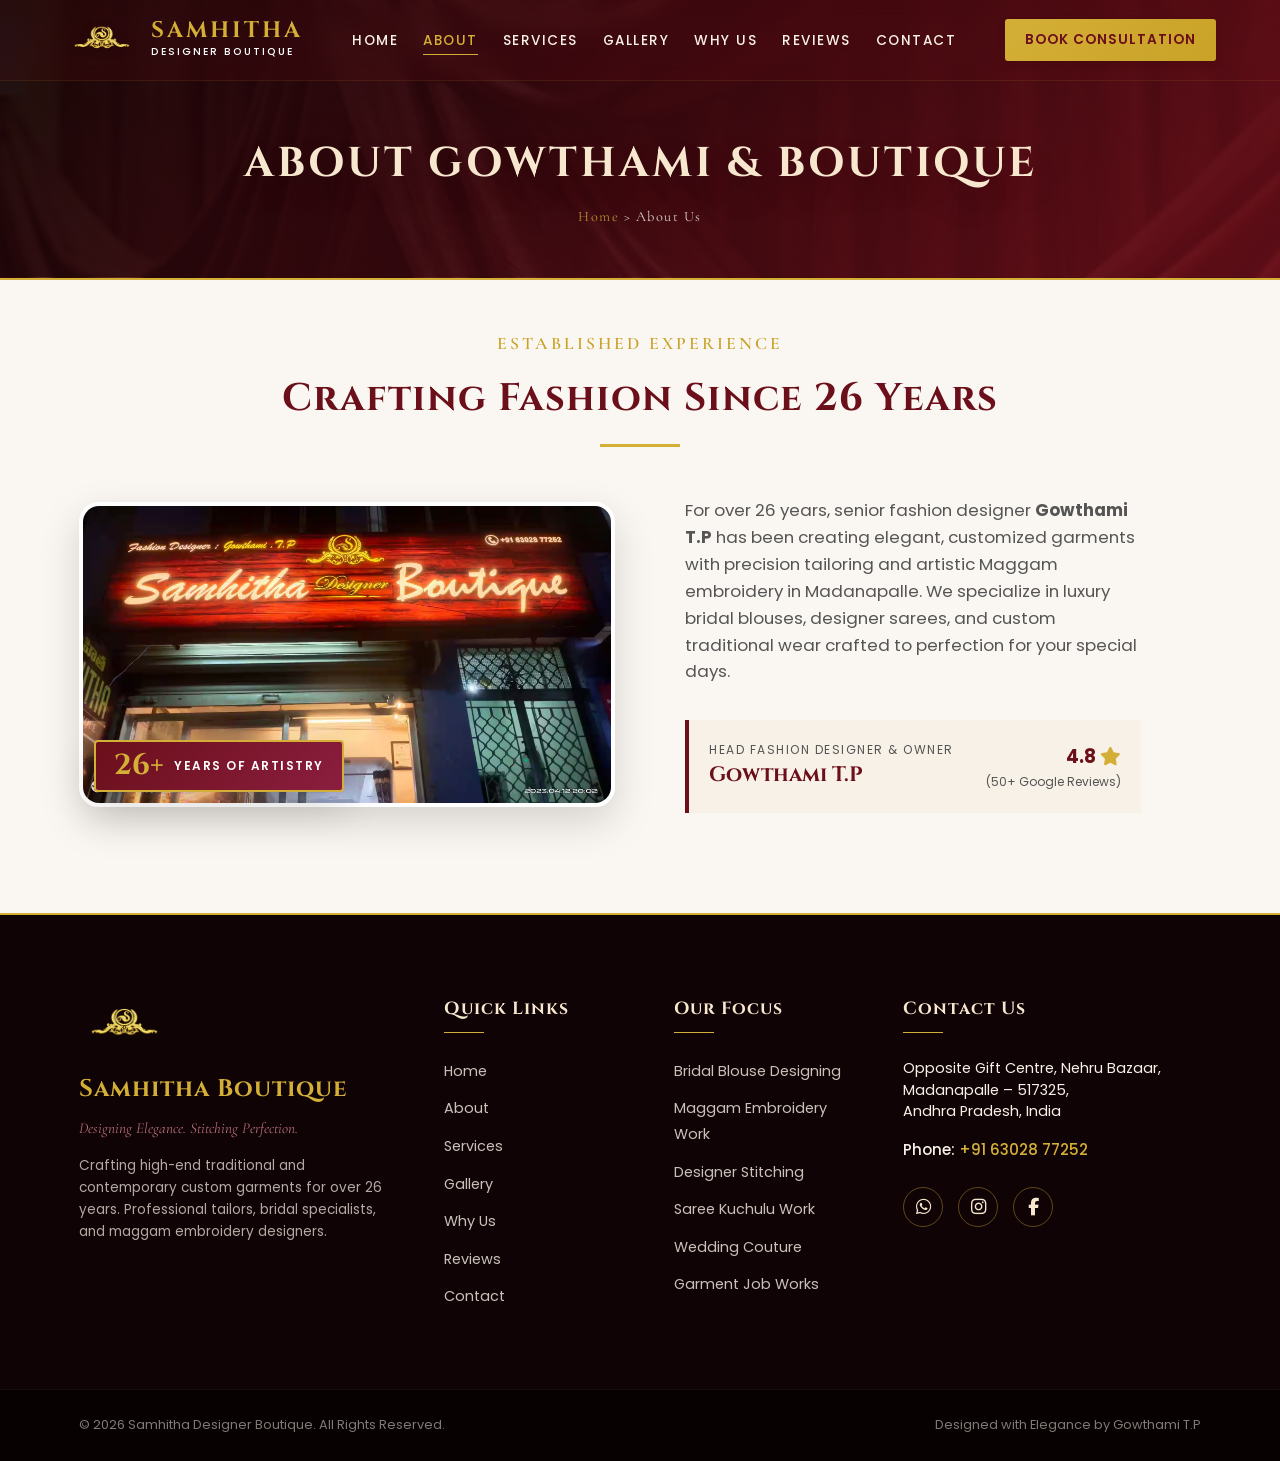
==== commit c2a81ca3: "fix: correct spelling of designer's name from Gowithami to Gowthami and format whatsapp message" ====
--- a/about.html
+++ b/about.html
@@ -3,16 +3,16 @@
 <head>
     <meta charset="UTF-8">
     <meta name="viewport" content="width=device-width, initial-scale=1.0">
-    <title>About Gowithami T.P & Boutique | Samhitha Designer Boutique</title>
-    <meta name="description" content="Discover the story of Gowithami T.P, senior fashion designer with 26+ years of expertise in luxury bridal blouses, designer sarees, and Maggam embroidery.">
-    <meta name="keywords" content="Gowithami TP, Samhitha Designer Boutique, Bridal Blouse Madanapalle, Tailors in Madanapalle, Maggam Work, Saree Kuchulu, Embroidery Work Madanapalle">
-    <meta name="author" content="Fashion Designer Gowithami T.P">
+    <title>About Gowthami T.P & Boutique | Samhitha Designer Boutique</title>
+    <meta name="description" content="Discover the story of Gowthami T.P, senior fashion designer with 26+ years of expertise in luxury bridal blouses, designer sarees, and Maggam embroidery.">
+    <meta name="keywords" content="Gowthami TP, Samhitha Designer Boutique, Bridal Blouse Madanapalle, Tailors in Madanapalle, Maggam Work, Saree Kuchulu, Embroidery Work Madanapalle">
+    <meta name="author" content="Fashion Designer Gowthami T.P">
     
     <!-- Open Graph / Facebook -->
     <meta property="og:type" content="website">
     <meta property="og:url" content="https://www.samhithaboutique.com/about.html">
-    <meta property="og:title" content="About Gowithami T.P & Boutique | Samhitha Designer Boutique">
-    <meta property="og:description" content="Discover the story of Gowithami T.P, senior fashion designer with 26+ years of expertise in luxury bridal blouses, designer sarees, and Maggam embroidery.">
+    <meta property="og:title" content="About Gowthami T.P & Boutique | Samhitha Designer Boutique">
+    <meta property="og:description" content="Discover the story of Gowthami T.P, senior fashion designer with 26+ years of expertise in luxury bridal blouses, designer sarees, and Maggam embroidery.">
     <meta property="og:image" content="samhitha-designer-boutique-shop.avif">
 
     <!-- Fonts -->
@@ -106,7 +106,7 @@
         <!-- Page Header -->
         <section class="page-header">
             <div class="container">
-                <h1>About Gowithami & Boutique</h1>
+                <h1>About Gowthami & Boutique</h1>
                 <div class="breadcrumbs">
                     <a href="index.html">Home</a> &gt; <span>About Us</span>
                 </div>
@@ -131,13 +131,13 @@
                     </div>
                     <div class="about-info">
                         <p class="about-description">
-                            For over 26 years, senior fashion designer <strong>Gowithami T.P</strong> has been creating elegant, customized garments with precision tailoring and artistic Maggam embroidery in Madanapalle. We specialize in luxury bridal blouses, designer sarees, and custom traditional wear crafted to perfection for your special days.
+                            For over 26 years, senior fashion designer <strong>Gowthami T.P</strong> has been creating elegant, customized garments with precision tailoring and artistic Maggam embroidery in Madanapalle. We specialize in luxury bridal blouses, designer sarees, and custom traditional wear crafted to perfection for your special days.
                         </p>
                         
                         <div class="designer-signature-card">
                             <div class="designer-details">
                                 <span class="designer-title">Head Fashion Designer & Owner</span>
-                                <span class="designer-name">Gowithami T.P</span>
+                                <span class="designer-name">Gowthami T.P</span>
                             </div>
                             <div class="designer-rating">
                                 <span class="rating-val">4.8 <i class="fa-solid fa-star gold-star"></i></span>
@@ -214,7 +214,7 @@
         <div class="footer-bottom">
             <div class="container bottom-inner">
                 <p class="copyright">&copy; 2026 Samhitha Designer Boutique. All Rights Reserved.</p>
-                <p class="designer-credit">Designed with Elegance by Gowithami T.P</p>
+                <p class="designer-credit">Designed with Elegance by Gowthami T.P</p>
             </div>
         </div>
     </footer>
